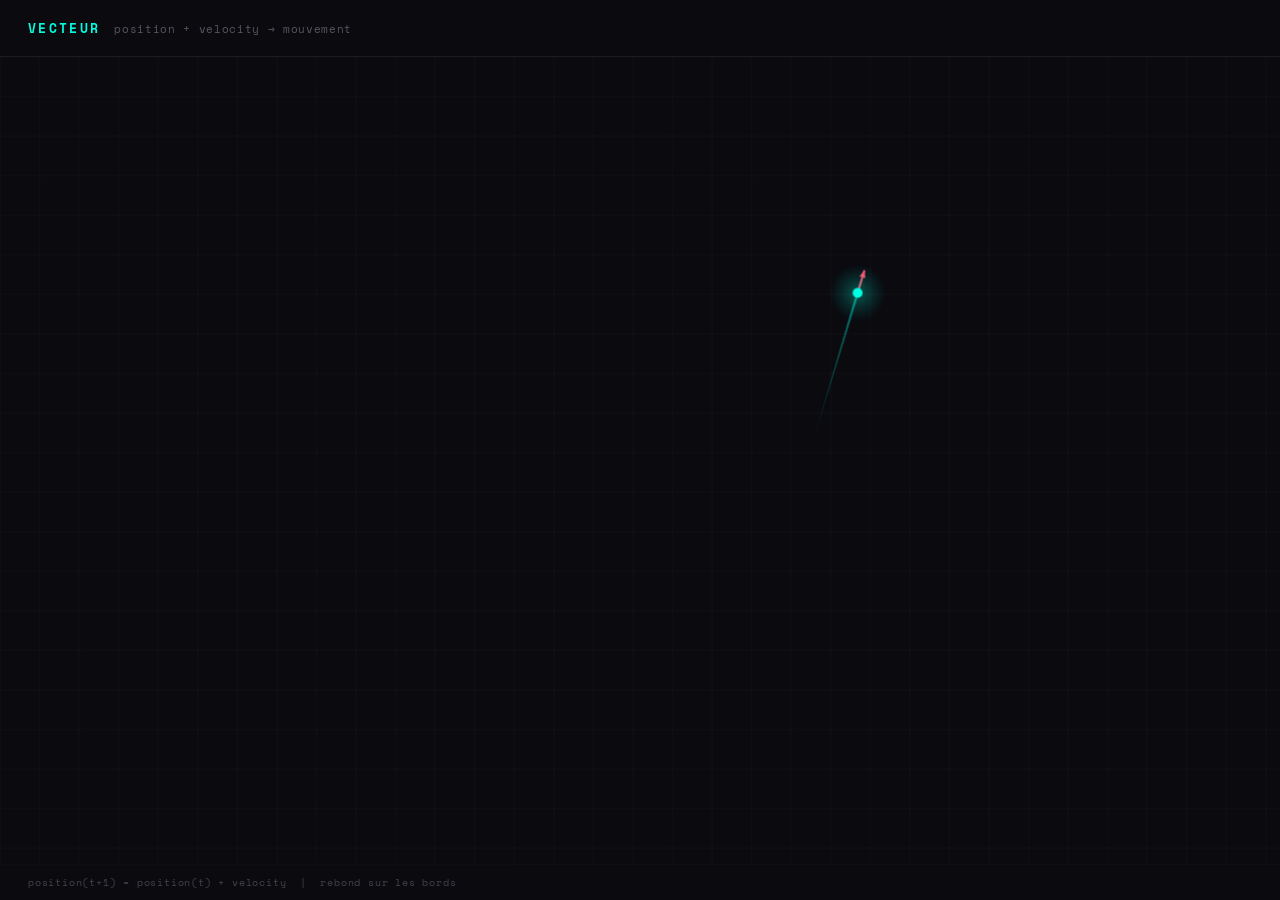
==== exos/deplacement-vecteur.html @ ed2b0f8b "first commit" ====
<!DOCTYPE html>
<html lang="fr">
<head>
  <meta charset="UTF-8">
  <meta name="viewport" content="width=device-width, initial-scale=1.0">
  <title>Vecteur — Point en mouvement</title>
  <style>
    @import url('https://fonts.googleapis.com/css2?family=Space+Mono:wght@400;700&display=swap');

    *, *::before, *::after { box-sizing: border-box; margin: 0; padding: 0; }

    :root {
      --bg: #0a0a0f;
      --grid: rgba(255,255,255,0.04);
      --accent: #00ffe0;
      --accent2: #ff4d6d;
      --text: #c8c8d4;
      --panel: rgba(255,255,255,0.04);
    }

    body {
      background: var(--bg);
      font-family: 'Space Mono', monospace;
      color: var(--text);
      height: 100vh;
      display: flex;
      flex-direction: column;
      overflow: hidden;
    }

    header {
      padding: 18px 28px;
      display: flex;
      align-items: baseline;
      gap: 14px;
      border-bottom: 1px solid rgba(255,255,255,0.07);
      flex-shrink: 0;
    }

    header h1 {
      font-size: 13px;
      font-weight: 700;
      letter-spacing: 0.18em;
      text-transform: uppercase;
      color: var(--accent);
    }

    header span {
      font-size: 11px;
      opacity: 0.4;
      letter-spacing: 0.06em;
    }

    .workspace {
      flex: 1;
      display: flex;
      overflow: hidden;
    }

    canvas {
      flex: 1;
      display: block;
      cursor: crosshair;
    }

    .panel {
      width: 220px;
      flex-shrink: 0;
      border-left: 1px solid rgba(255,255,255,0.07);
      padding: 24px 20px;
      display: flex;
      flex-direction: column;
      gap: 24px;
      background: rgba(0,0,0,0.3);
    }

    .panel-section label {
      display: block;
      font-size: 9px;
      letter-spacing: 0.2em;
      text-transform: uppercase;
      color: var(--accent);
      margin-bottom: 10px;
      opacity: 0.8;
    }

    .data-row {
      display: flex;
      justify-content: space-between;
      font-size: 11px;
      margin-bottom: 6px;
      color: var(--text);
    }

    .data-row .val {
      color: #fff;
      font-weight: 700;
      letter-spacing: 0.05em;
    }

    input[type=range] {
      -webkit-appearance: none;
      width: 100%;
      height: 2px;
      background: rgba(255,255,255,0.12);
      border-radius: 2px;
      outline: none;
      margin-top: 6px;
      margin-bottom: 12px;
      cursor: pointer;
    }

    input[type=range]::-webkit-slider-thumb {
      -webkit-appearance: none;
      width: 12px;
      height: 12px;
      border-radius: 50%;
      background: var(--accent);
      border: none;
      box-shadow: 0 0 8px var(--accent);
    }

    .slider-row {
      display: flex;
      justify-content: space-between;
      font-size: 9px;
      opacity: 0.4;
      letter-spacing: 0.08em;
      margin-top: -8px;
      margin-bottom: 8px;
    }

    .btn {
      width: 100%;
      padding: 9px;
      background: transparent;
      border: 1px solid rgba(255,255,255,0.15);
      color: var(--text);
      font-family: 'Space Mono', monospace;
      font-size: 10px;
      letter-spacing: 0.14em;
      text-transform: uppercase;
      cursor: pointer;
      transition: border-color 0.2s, color 0.2s, background 0.2s;
    }

    .btn:hover {
      border-color: var(--accent);
      color: var(--accent);
      background: rgba(0,255,224,0.06);
    }

    .btn.active {
      border-color: var(--accent2);
      color: var(--accent2);
      background: rgba(255,77,109,0.08);
    }

    footer {
      padding: 10px 28px;
      font-size: 10px;
      opacity: 0.3;
      border-top: 1px solid rgba(255,255,255,0.05);
      letter-spacing: 0.08em;
      flex-shrink: 0;
    }
  </style>
</head>
<body>

<header>
  <h1>Vecteur</h1>
  <span>position + velocity → mouvement</span>
</header>

<div class="workspace">
  <canvas id="canvas"></canvas>

  <div class="panel">
    <div class="panel-section">
      <label>Position</label>
      <div class="data-row"><span>x</span><span class="val" id="px">—</span></div>
      <div class="data-row"><span>y</span><span class="val" id="py">—</span></div>
    </div>

    <div class="panel-section">
      <label>Velocity</label>
      <div class="data-row"><span>vx</span><span class="val" id="vx">—</span></div>
      <div class="data-row"><span>vy</span><span class="val" id="vy">—</span></div>
      <div class="data-row"><span>‖v‖</span><span class="val" id="mag">—</span></div>
    </div>

    <div class="panel-section">
      <label>Vitesse</label>
      <input type="range" id="speed" min="0.5" max="8" step="0.1" value="3">
      <div class="slider-row"><span>lent</span><span>rapide</span></div>
    </div>

    <div class="panel-section">
      <label>Trace</label>
      <input type="range" id="trail" min="0" max="120" step="1" value="60">
      <div class="slider-row"><span>0</span><span>120 pts</span></div>
    </div>

    <div class="panel-section">
      <button class="btn" id="toggleBtn">⏸ Pause</button>
      <br>
      <button class="btn" id="resetBtn" style="margin-top:8px;">↺ Reset</button>
    </div>
  </div>
</div>

<footer>position(t+1) = position(t) + velocity &nbsp;|&nbsp; rebond sur les bords</footer>

<script>
  const canvas = document.getElementById('canvas');
  const ctx = canvas.getContext('2d');

  // ─── Vecteurs ────────────────────────────────────────────
  const position = { x: 0, y: 0 };
  const velocity = { x: 3, y: 2 };

  let trail = [];
  let running = true;
  let speedFactor = 1;
  let trailLength = 60;
  let animId;

  function resize() {
    canvas.width = canvas.clientWidth;
    canvas.height = canvas.clientHeight;
    // Recentre le point si hors canvas
    position.x = Math.min(Math.max(position.x, 0), canvas.width);
    position.y = Math.min(Math.max(position.y, 0), canvas.height);
  }
  resize();
  window.addEventListener('resize', resize);

  function reset() {
    position.x = canvas.width / 2;
    position.y = canvas.height / 2;
    const angle = Math.random() * Math.PI * 2;
    const spd = parseFloat(document.getElementById('speed').value);
    velocity.x = Math.cos(angle) * spd;
    velocity.y = Math.sin(angle) * spd;
    trail = [];
  }
  reset();

  // ─── Update ──────────────────────────────────────────────
  function update() {
    const spd = parseFloat(document.getElementById('speed').value);
    // Normalise velocity et applique la vitesse du slider
    const mag0 = Math.hypot(velocity.x, velocity.y);
    if (mag0 > 0) {
      velocity.x = (velocity.x / mag0) * spd;
      velocity.y = (velocity.y / mag0) * spd;
    }

    // ← Coeur du concept : position += velocity
    position.x += velocity.x;
    position.y += velocity.y;

    // Rebond sur les bords
    if (position.x <= 4 || position.x >= canvas.width - 4) {
      velocity.x *= -1;
      position.x = Math.min(Math.max(position.x, 4), canvas.width - 4);
    }
    if (position.y <= 4 || position.y >= canvas.height - 4) {
      velocity.y *= -1;
      position.y = Math.min(Math.max(position.y, 4), canvas.height - 4);
    }

    trail.push({ x: position.x, y: position.y });
    const maxTrail = parseInt(document.getElementById('trail').value);
    if (trail.length > maxTrail) trail.shift();
  }

  // ─── Draw ────────────────────────────────────────────────
  function drawGrid() {
    const step = 40;
    ctx.strokeStyle = 'rgba(255,255,255,0.035)';
    ctx.lineWidth = 1;
    for (let x = 0; x < canvas.width; x += step) {
      ctx.beginPath(); ctx.moveTo(x, 0); ctx.lineTo(x, canvas.height); ctx.stroke();
    }
    for (let y = 0; y < canvas.height; y += step) {
      ctx.beginPath(); ctx.moveTo(0, y); ctx.lineTo(canvas.width, y); ctx.stroke();
    }
  }

  function drawTrail() {
    if (trail.length < 2) return;
    for (let i = 1; i < trail.length; i++) {
      const t = i / trail.length;
      ctx.beginPath();
      ctx.moveTo(trail[i - 1].x, trail[i - 1].y);
      ctx.lineTo(trail[i].x, trail[i].y);
      ctx.strokeStyle = `rgba(0,255,224,${t * 0.5})`;
      ctx.lineWidth = t * 2.5;
      ctx.stroke();
    }
  }

  function drawPoint() {
    const x = position.x, y = position.y;

    // Halo externe
    const glow = ctx.createRadialGradient(x, y, 0, x, y, 30);
    glow.addColorStop(0, 'rgba(0,255,224,0.18)');
    glow.addColorStop(1, 'rgba(0,255,224,0)');
    ctx.beginPath();
    ctx.arc(x, y, 30, 0, Math.PI * 2);
    ctx.fillStyle = glow;
    ctx.fill();

    // Point central
    ctx.beginPath();
    ctx.arc(x, y, 5, 0, Math.PI * 2);
    ctx.fillStyle = '#00ffe0';
    ctx.shadowColor = '#00ffe0';
    ctx.shadowBlur = 20;
    ctx.fill();
    ctx.shadowBlur = 0;
  }

  function drawVelocityArrow() {
    const x = position.x, y = position.y;
    const scale = 8;
    const tx = x + velocity.x * scale;
    const ty = y + velocity.y * scale;

    ctx.beginPath();
    ctx.moveTo(x, y);
    ctx.lineTo(tx, ty);
    ctx.strokeStyle = '#ff4d6d';
    ctx.lineWidth = 2;
    ctx.stroke();

    // Pointe de flèche
    const angle = Math.atan2(ty - y, tx - x);
    ctx.beginPath();
    ctx.moveTo(tx, ty);
    ctx.lineTo(tx - 8 * Math.cos(angle - 0.4), ty - 8 * Math.sin(angle - 0.4));
    ctx.lineTo(tx - 8 * Math.cos(angle + 0.4), ty - 8 * Math.sin(angle + 0.4));
    ctx.closePath();
    ctx.fillStyle = '#ff4d6d';
    ctx.fill();
  }

  function updateHUD() {
    document.getElementById('px').textContent = position.x.toFixed(1);
    document.getElementById('py').textContent = position.y.toFixed(1);
    document.getElementById('vx').textContent = velocity.x.toFixed(2);
    document.getElementById('vy').textContent = velocity.y.toFixed(2);
    document.getElementById('mag').textContent = Math.hypot(velocity.x, velocity.y).toFixed(2);
  }

  // ─── Loop ────────────────────────────────────────────────
  function loop() {
    ctx.clearRect(0, 0, canvas.width, canvas.height);
    drawGrid();
    if (running) update();
    drawTrail();
    drawVelocityArrow();
    drawPoint();
    updateHUD();
    animId = requestAnimationFrame(loop);
  }
  loop();

  // ─── Contrôles ───────────────────────────────────────────
  document.getElementById('toggleBtn').addEventListener('click', function () {
    running = !running;
    this.textContent = running ? '⏸ Pause' : '▶ Reprendre';
    this.classList.toggle('active', !running);
  });

  document.getElementById('resetBtn').addEventListener('click', reset);

  // Clic sur le canvas → téléporte le point
  canvas.addEventListener('click', function (e) {
    const rect = canvas.getBoundingClientRect();
    position.x = e.clientX - rect.left;
    position.y = e.clientY - rect.top;
    trail = [];
  });
</script>
</body>
</html>
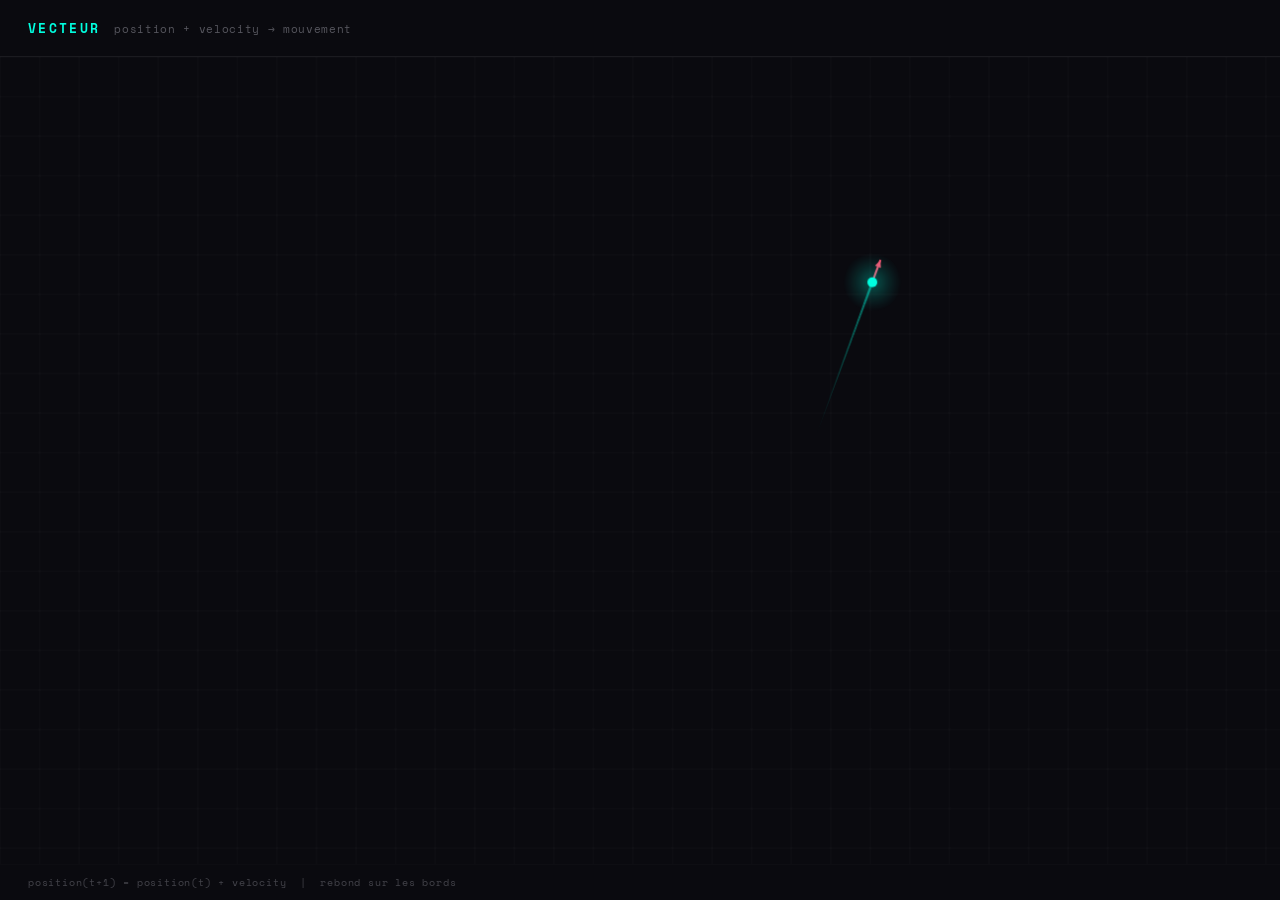
==== commit f5a2e397: "add project update + clean text + add upgrade project ideas .md" ====
--- a/exos/deplacement-vecteur.html
+++ b/exos/deplacement-vecteur.html
@@ -3,7 +3,7 @@
 <head>
   <meta charset="UTF-8">
   <meta name="viewport" content="width=device-width, initial-scale=1.0">
-  <title>Vecteur — Point en mouvement</title>
+  <title>Vecteur - Point en mouvement</title>
   <style>
     @import url('https://fonts.googleapis.com/css2?family=Space+Mono:wght@400;700&display=swap');
 
@@ -179,15 +179,15 @@
   <div class="panel">
     <div class="panel-section">
       <label>Position</label>
-      <div class="data-row"><span>x</span><span class="val" id="px">—</span></div>
-      <div class="data-row"><span>y</span><span class="val" id="py">—</span></div>
+      <div class="data-row"><span>x</span><span class="val" id="px">-</span></div>
+      <div class="data-row"><span>y</span><span class="val" id="py">-</span></div>
     </div>
 
     <div class="panel-section">
       <label>Velocity</label>
-      <div class="data-row"><span>vx</span><span class="val" id="vx">—</span></div>
-      <div class="data-row"><span>vy</span><span class="val" id="vy">—</span></div>
-      <div class="data-row"><span>‖v‖</span><span class="val" id="mag">—</span></div>
+      <div class="data-row"><span>vx</span><span class="val" id="vx">-</span></div>
+      <div class="data-row"><span>vy</span><span class="val" id="vy">-</span></div>
+      <div class="data-row"><span>‖v‖</span><span class="val" id="mag">-</span></div>
     </div>
 
     <div class="panel-section">
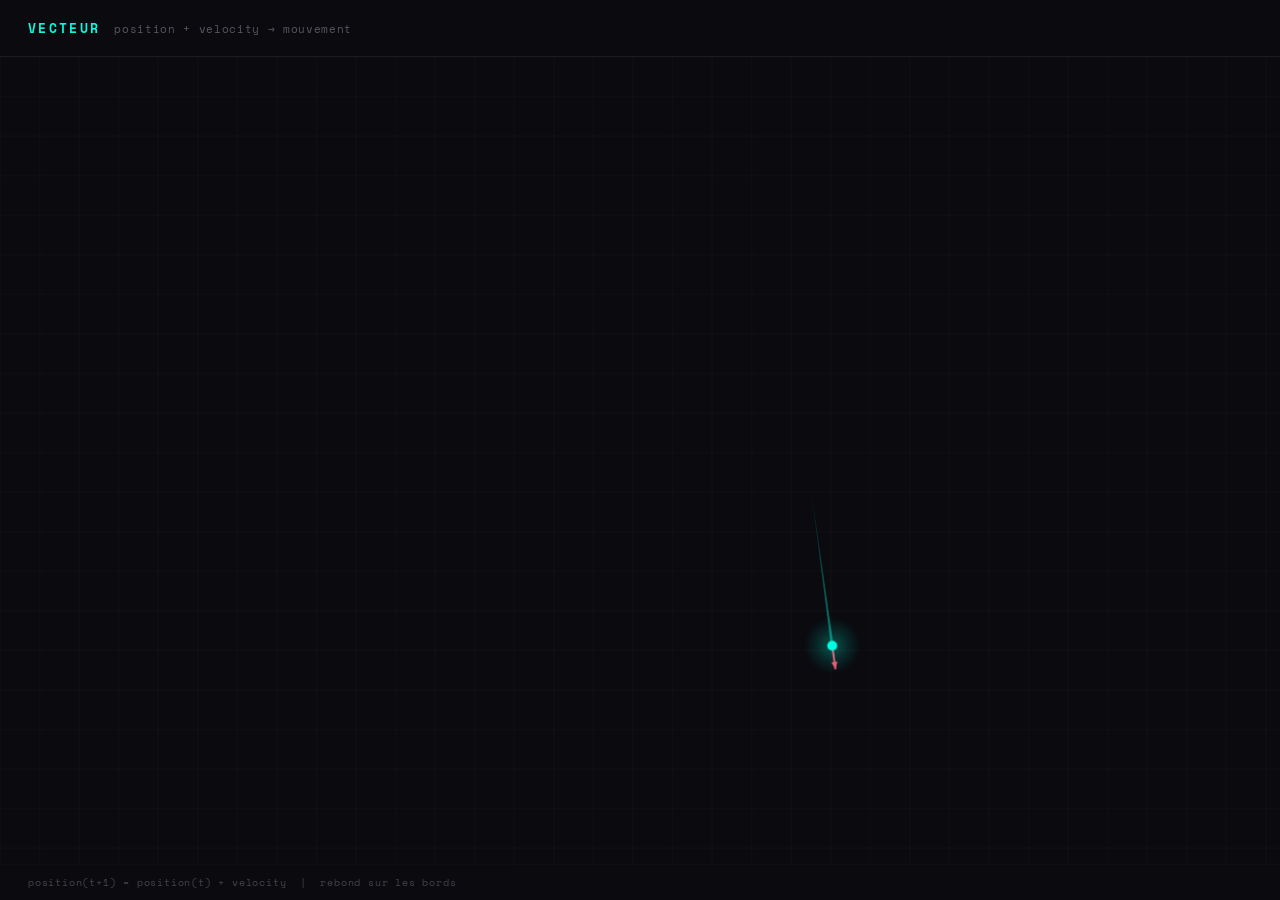
==== commit 2ac9649c: "add favicons" ====
--- a/exos/deplacement-vecteur.html
+++ b/exos/deplacement-vecteur.html
@@ -3,6 +3,7 @@
 <head>
   <meta charset="UTF-8">
   <meta name="viewport" content="width=device-width, initial-scale=1.0">
+  <link rel="icon" type="image/svg+xml" href="../favicon.svg">
   <title>Vecteur - Point en mouvement</title>
   <style>
     @import url('https://fonts.googleapis.com/css2?family=Space+Mono:wght@400;700&display=swap');
